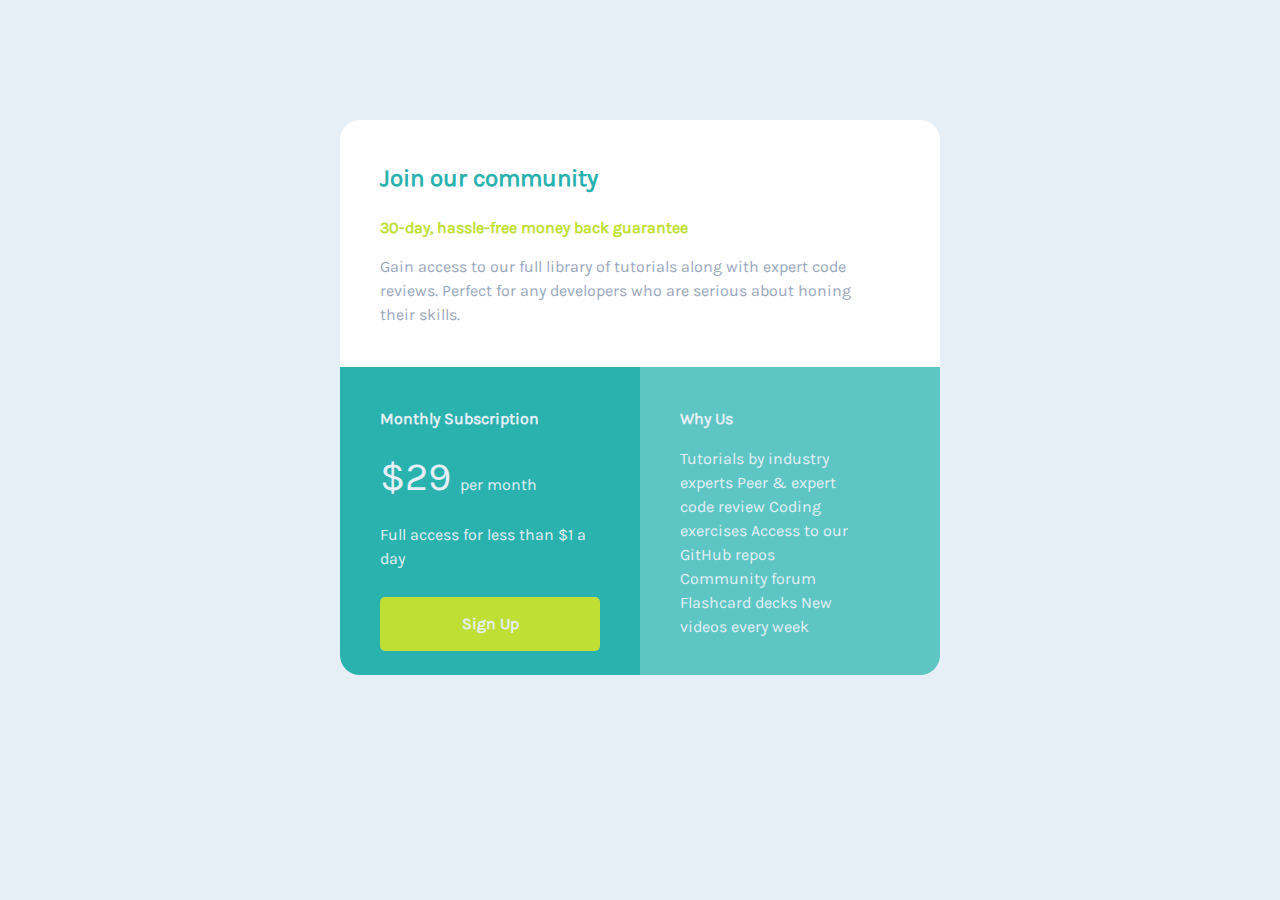
==== single-price-component/index.html @ 5159d809 "Add files via upload" ====
<!DOCTYPE html>
<html lang="en">
<head>
  <meta charset="UTF-8">
  <meta name="viewport" content="width=device-width, initial-scale=1.0">   
  
  <title>Single Price Grid Component</title>
  <link rel="stylesheet" href="css/bootstrap.min.css">
  <link rel="stylesheet" href="css/style.css">  

</head>
<body>

<div class="container box">   
  
  <div class="row">  
    <div class="col-12 col-lg-12 topo">    
    
      <p class="title fs-4">Join our community</p>
      
      <p class="title fs-6">30-day, hassle-free money back guarantee</p>

      <p> Gain access to our full library of tutorials along with expert code reviews. 
          Perfect for any developers who are serious about honing their skills.</p>

    </div>
  </div>



  <div class="row">
   
    <div class="col-12 col-lg-6 square left">   
      <p class="title"> Monthly Subscription</p>
      
      <p> <span class="fs-1">&dollar;29</span> per month</p>

      <p>Full access for less than &dollar;1 a day</p>

      <div class="d-grid gap-2">
          <button class="bt btn btn-primary">Sign Up</button>
      </div>

     
  
    </div>


    <div class="col-12 col-lg-6 square right">
      <p class="title">Why Us</p>

      <p> Tutorials by industry experts
          Peer &amp; expert code review
          Coding exercises
          Access to our GitHub repos
          Community forum
          Flashcard decks
          New videos every week</p>
    </div>

   </div>

</div>
  
</body>

 
 

</html>
---- single-price-component/css/style.css ----
@font-face{
    font-family: Karla;
    src: url(../fonts/Karla-Regular.ttf);
}

body{        
    font-size: 16px; 
    background-color: hsl(204, 43%, 93%);
    font-family: Karla;    
}

.box{
    width: 45%;       
    align-items: center;   
    justify-content: center;
    margin-top: auto;
    padding: 0px;    
}

.topo{
    background-color: white;   
    padding: 40px 60px 40px 40px; 
    margin-top: 20%; 
    border-radius: 20px 20px 0px 0px;   
}

.topo .fs-4{
    color:  hsl(179, 62%, 43%);
    margin-bottom: 20px;
}

.topo .fs-6{
    color: hsl(71, 73%, 54%);
    margin-bottom: 15px;
}

.topo p{
    margin-bottom: 0;
    color:hsl(218, 22%, 67%);
}

.square {
    padding: 40px 40px 20px 40px;
    margin: 0%;
}

.title{
    font-weight: 700;
}

p{
    font-weight: 400;
    color: hsl(204, 43%, 93%);
}

.left{
    background-color: hsl(179, 62%, 43%);
    border-radius: 0px 0px 0px 20px;    
}

.left span{
    margin-right: 5px;
}

.right{
    background-color: hsl(179, 48%, 57%);
    border-radius: 0px 0px 20px 0px;
    text-align:left; 
}

.right p{
    padding-right: 50px;
}

.bt{
    border-radius: 5px; 
    padding: 15px;
    margin-top: 10px;
    background-color: hsl(71, 73%, 54%);
    font-weight: 700;
    color: hsl(204, 43%, 93%) ;
    border: 0px;    
}

.left .btn-primary:hover{
    background-color: hsl(71, 61%, 48%);           
}

/* responsive */
@media screen and (max-width:991px){ 

    .box{
        padding: 0px;        
    }

    .left{       
        border-radius: 0px;    
    }
    
    .right{       
        border-radius: 0px 0px 20px 20px;     
        margin-bottom: 20%;   
    }

}

@media screen and (max-width:575px){ 
   
    .box{
        width: 80%;                       
    }


    .topo{
        padding-left: 20px;
        padding-right: 20px;
    }

    .square {
        padding-left:20px;
        padding-right:20px;
        margin: 0%;
    }

}
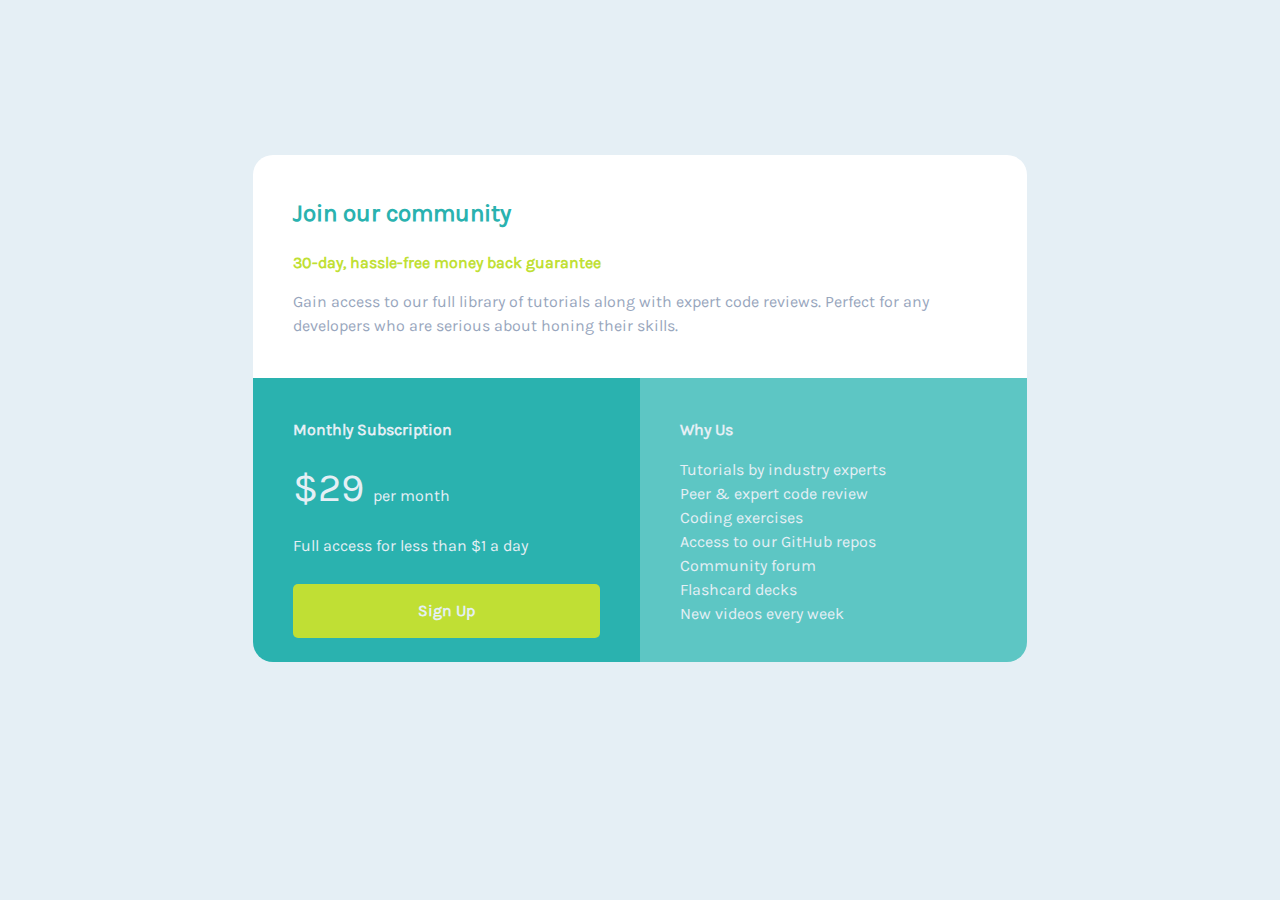
==== commit 620c1b82: "Add files via upload" ====
--- a/single-price-component/index.html
+++ b/single-price-component/index.html
@@ -49,13 +49,17 @@
     <div class="col-12 col-lg-6 square right">
       <p class="title">Why Us</p>
 
-      <p> Tutorials by industry experts
-          Peer &amp; expert code review
-          Coding exercises
-          Access to our GitHub repos
-          Community forum
-          Flashcard decks
-          New videos every week</p>
+      <ul>
+        <li>Tutorials by industry experts</li>
+        <li> Peer &amp; expert code review</li>
+        <li> Coding exercises</li>
+        <li>Access to our GitHub repos</li>
+        <li> Community forum</li>
+        <li> Flashcard decks</li>
+        <li>New videos every week</li>
+      </ul>
+
+     
     </div>
 
    </div>
--- a/single-price-component/css/style.css
+++ b/single-price-component/css/style.css
@@ -11,7 +11,7 @@
 }
 
 .box{
-    width: 45%;       
+    width: min(750px,80%);       
     align-items: center;   
     justify-content: center;
     margin-top: auto;
@@ -69,8 +69,12 @@
     text-align:left; 
 }
 
-.right p{
-    padding-right: 50px;
+.right ul{
+    padding:0px;
+    list-style: none;
+    font-weight: 400;
+    color: hsl(204, 43%, 93%);
+    
 }
 
 .bt{
@@ -107,11 +111,6 @@
 
 @media screen and (max-width:575px){ 
    
-    .box{
-        width: 80%;                       
-    }
-
-
     .topo{
         padding-left: 20px;
         padding-right: 20px;
